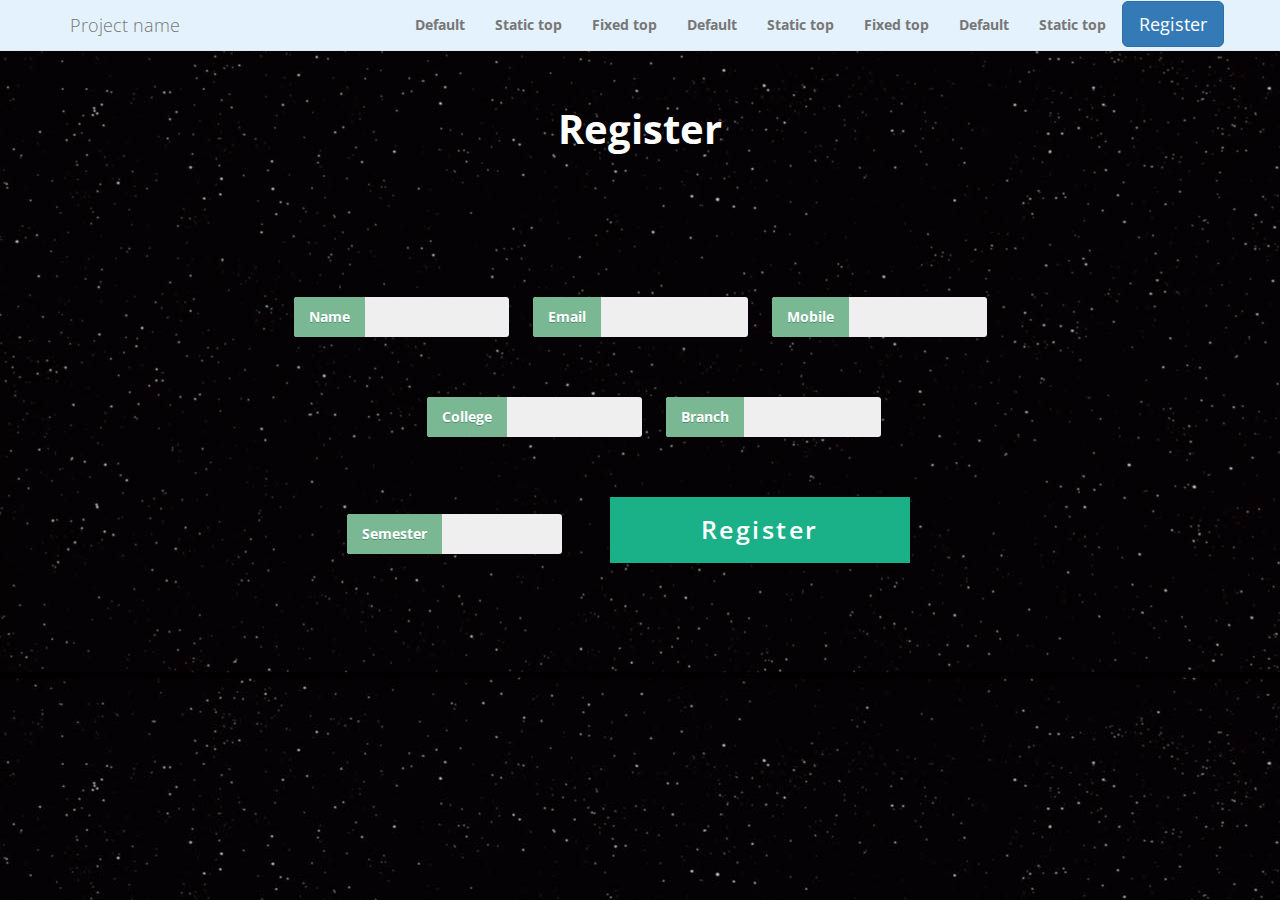
==== register.html @ b0cb7a31 "team and register page added" ====
<!DOCTYPE html>
<html >
<head>
  <meta charset="UTF-8">
  <title>Register</title>

<link rel="stylesheet" href="https://maxcdn.bootstrapcdn.com/bootstrap/3.3.7/css/bootstrap.min.css">
<script src="https://ajax.googleapis.com/ajax/libs/jquery/3.1.1/jquery.min.js"></script>
<script src="https://maxcdn.bootstrapcdn.com/bootstrap/3.3.7/js/bootstrap.min.js"></script>  
<style>
@import url(http://fonts.googleapis.com/css?family=Open+Sans:400,700,600,300,800);
* {
  box-sizing: border-box;
}

html,
body {
  overflow-x: hidden;
  font-family: "Open Sans", sans-serif;
  font-weight: 300;
  color: #fff;
  background-image: url("images/bg.jpg");
}

.heading
{
  font-size: 40px;
  font-weight: bold;
}
.error
{
  color: red;
  display: none;
}
.row {
  max-width: 800px;
  margin: 0 auto;
  padding: 60px 30px;
  position: relative;
  z-index: 1;
  text-align: center;
}
.row:before {
  position: absolute;
  content: "";
  display: block;
  top: 0;
  left: -5000px;
  height: 100%;
  width: 15000px;
  z-index: -1;
  background: inherit;
}
.row:first-child {
  padding: 40px 30px;
}
.row span {
  position: relative;
  display: inline-block;
  margin: 30px 10px;
}



.swing {
  display: inline-block;
  width: 215px;
  padding: 10px 0 10px 15px;
  font-family: "Open Sans", sans;
  font-weight: 400;
  color: #377D6A;
  background: #efefef;
  border: 0;
  border-radius: 3px;
  outline: 0;
  text-indent: 70px;
  transition: all .3s ease-in-out;
}
.swing::-webkit-input-placeholder {
  color: #efefef;
  text-indent: 0;
  font-weight: 300;
}
.swing + label {
  display: inline-block;
  position: absolute;
  top: 0;
  left: 0;
  padding: 10px 15px;
  text-shadow: 0 1px 0 rgba(19, 74, 70, 0.4);
  background: #7AB893;
  border-top-left-radius: 3px;
  border-bottom-left-radius: 3px;
  transform-origin: 2px 2px;
  transform: rotate(0);
  animation: swing-back .4s 1 ease-in-out;
}

@keyframes swing {
  0% {
    transform: rotate(0);
  }
  20% {
    transform: rotate(116deg);
  }
  40% {
    transform: rotate(60deg);
  }
  60% {
    transform: rotate(98deg);
  }
  80% {
    transform: rotate(76deg);
  }
  100% {
    transform: rotate(82deg);
  }
}
@keyframes swing-back {
  0% {
    transform: rotate(82deg);
  }
  100% {
    transform: rotate(0);
  }
}
.swing:focus,
.swing:active {
  color: #377D6A;
  text-indent: 0;
  background: #fff;
  border-top-left-radius: 0;
  border-bottom-left-radius: 0;
}
.swing:focus::-webkit-input-placeholder,
.swing:active::-webkit-input-placeholder {
  color: #aaa;
}
.swing:focus + label,
.swing:active + label {
  animation: swing 1.4s 1 ease-in-out;
  transform: rotate(82deg);
}

.button {
  border: 0;
  outline: none;
  border-radius: 0;
  padding: 15px 0;
  font-size: 25px;
  font-weight: 600;
  text-transform: ;
  letter-spacing: .1em;
  background: #1ab188;
  color: #ffffff;
  -webkit-transition: all 0.5s ease;
  transition: all 0.5s ease;
  -webkit-appearance: none;
}
.button:hover, .button:focus {
  background: #179b77;
}
.button-block {
  display: block;
  width: 300px;
}
.btn
{
  margin: 1px;
}
li
{
  font-weight: bold;
}
li:hover
{
background-color: #179b77;
}
</style>
<script>


</script>  
</head>

<body>
<nav class="navbar navbar-default navbar-fixed-top" style="background-color: #e3f2fd;">
      <div class="container">
        <div class="navbar-header">
          <button type="button" class="navbar-toggle collapsed" data-toggle="collapse" data-target="#navbar" aria-expanded="false" aria-controls="navbar">
            <span class="sr-only">Toggle navigation</span>
            <span class="icon-bar"></span>
            <span class="icon-bar"></span>
            <span class="icon-bar"></span>
          </button>
          <a class="navbar-brand" href="#">Project name</a>
        </div>
        <div id="navbar" class="navbar-collapse collapse">
          <ul class="nav navbar-nav navbar-right">
            <li><a href="../navbar/">Default</a></li>
            <li><a href="../navbar-static-top/">Static top</a></li>
            <li><a href="./">Fixed top</a></li>
            <li><a href="../navbar/">Default</a></li>
            <li><a href="../navbar-static-top/">Static top</a></li>
            <li><a href="./">Fixed top</a></li>
            <li><a href="../navbar/">Default</a></li>
            <li><a href="../navbar-static-top/">Static top</a></li>
            <button class="btn btn-lg btn-primary">Register</button>
          </ul>
        </div><!--/.nav-collapse -->
      </div>
    </nav>    

          <div class="row">
          <br>
          <br>
  <p class="heading">Register</p>
  <p class="error">hi error</p>
</div>
<form>
<div class="row">
  <span>
    <input class="swing" id="Name" type="text" placeholder="Enter your name" /><label for="Name">Name</label>
  </span>
  <span>
    <input class="swing" id="Email" type="text" placeholder="Enter your email address" /><label for="Email">Email</label>
  </span>
  <span>
    <input class="swing" id="Mobile" type="text" placeholder="Mobile Number" /><label for="Mobile">Mobile</label>
  </span>
  &nbsp;&nbsp;&nbsp;&nbsp;&nbsp;&nbsp;
  <span>
    <input class="swing" id="College" type="text" placeholder="Name of College" /><label for="College">College</label>
  </span>
  <span>
    <input class="swing" id="Branch" type="text" placeholder="Branch Name" /><label for="Branch">Branch</label>
  </span>
  <span>
    <input class="swing" id="Semester" type="text" placeholder="Semester(1/2/3/4/5/6/7/8)" /><label for="Semester">Semester</label>
  </span>
  <span>
  </span>
  <span>
  <button class="button button-block">Register</button>
  </span>
  <span>
  </span>
</div>
</form>          

</body>
</html>
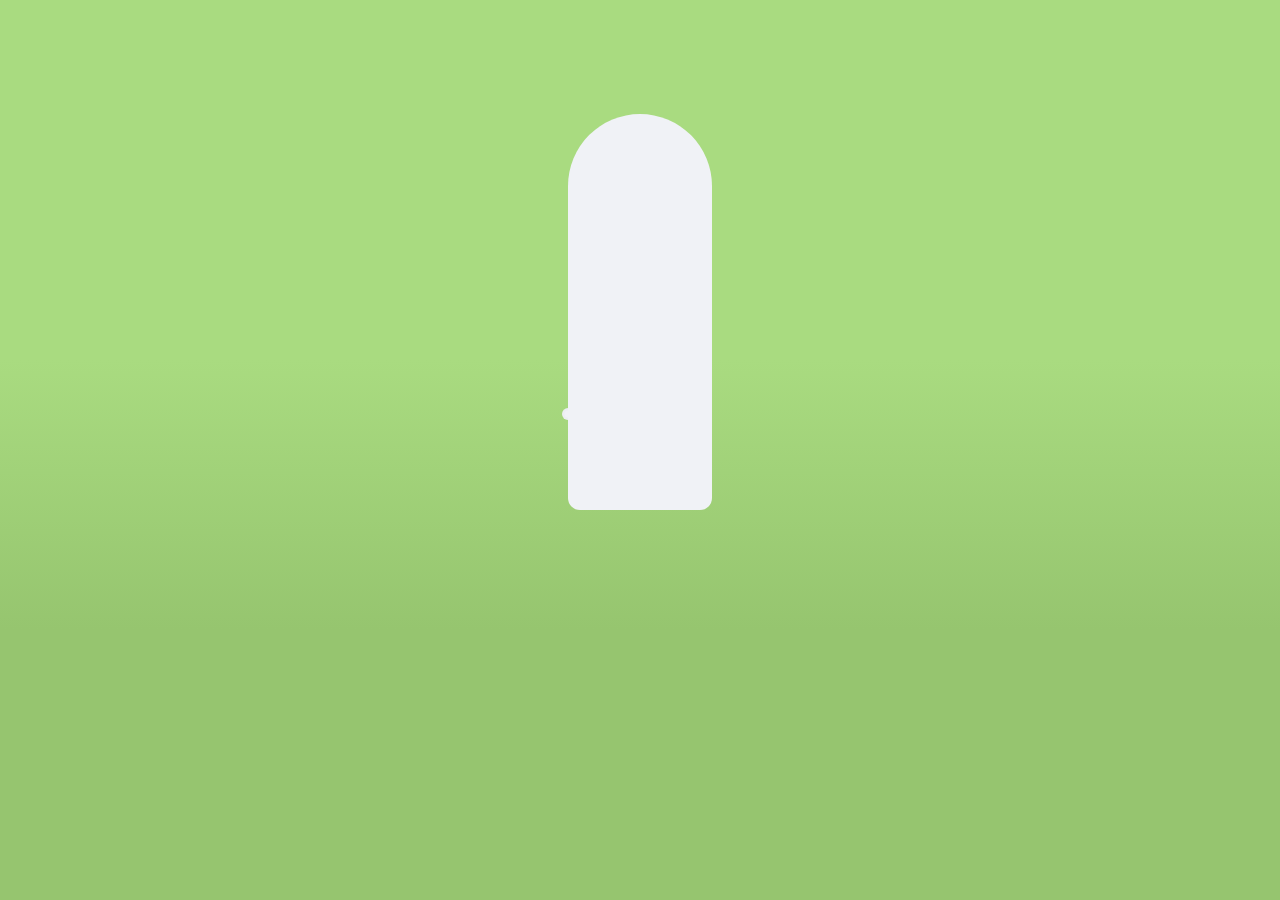
==== commit ba9412b5: "Final Website" ====
--- a/register.html
+++ b/register.html
@@ -2,8 +2,19 @@
 <html >
 <head>
   <meta charset="UTF-8">
+  <meta name="viewport" content="width=device-width, initial-scale=1, maximum-scale=1">
+  <meta name="keywords" content="MechTechMeet, UEC, Ujjain, UECU, Robotics, technical fest, battlefield, robowars, soccer, software, business plan, rubik, cube, tech, college fest,
+  lectures, technology, competitions, events, workshops, exhibitions, science, fest, robotics, delhi, robotics, techfest, college festival, Engineer, mahakal, technovation, Society, cultural, pro night, dj night, dj, march, 3, 4" />
+  <meta name="description" content="MechTechMeet is the annual Technical festival of Ujjain Engineering College Ujjain to be held from '3rd-4th March 2017'. It is a place where innovation origins. We provide a platform for technically sound people" />
+    <meta property="og:title" content="MechTechMeet 8" />
+  <meta property="og:type" content="website" />
+  <meta property="og:url" content="https://mechtechmeet.org/" />
+  <meta property="og:site_name" content="MechTechMeet 8" />
+  <meta property="og:description" content="MechTechMeet is the annual Technical festival of Ujjain Engineering College Ujjain to be held from '3rd-4th March 2017'" />
+  <meta property=og:image content=http://mechtechmeet.org/images/mtm.jpg>
+
   <title>Register</title>
-
+<link rel="icon" href="favicon.ico">
 <link rel="stylesheet" href="https://maxcdn.bootstrapcdn.com/bootstrap/3.3.7/css/bootstrap.min.css">
 <script src="https://ajax.googleapis.com/ajax/libs/jquery/3.1.1/jquery.min.js"></script>
 <script src="https://maxcdn.bootstrapcdn.com/bootstrap/3.3.7/js/bootstrap.min.js"></script>  
@@ -22,6 +33,319 @@
   background-image: url("images/bg.jpg");
 }
 
+
+#letter {
+    font-size: 120px;
+    font-family: Helvetica;
+    font-weight: Bold;
+    color: rgba(18,22,26,0.7);
+    width: 120px;
+    height: 120px;
+    text-align: center;
+    vertical-align: middle;
+    line-height: 120px;
+    position: fixed;
+    top: 50%;
+    left: 50%;
+    margin-top: -60px;
+    margin-left: -60px;
+    z-index: 100;
+}
+
+#description {
+    position: fixed;
+    bottom: 10px;
+    width: 100%;
+    z-index: 100;
+    font-family: Helvetica;
+    font-weight: 200;
+    color: rgba(18,22,26,0.7);
+    text-align: center;
+    font-size: 11px;
+    letter-spacing: 1px;
+}
+
+#animation {
+    -webkit-transform-style: preserve-3d;
+    -moz-transform-style: preserve-3d;
+    -ms-transform-style: preserve-3d;
+    -o-transform-style: preserve-3d;
+    transform-style: preserve-3d;
+    width: 100%;
+    height: 100%;
+    -webkit-transform: scale(1.2);
+}
+
+.body {
+    position: absolute;
+    animation: body 3s ease-in-out 0s infinite alternate none;
+  -webkit-animation: body 3s ease-in-out 0s infinite alternate none;
+    top: 50%;
+    left: 50%;
+    width: 120px;
+    margin-left: -60px;
+    margin-top: -30px;
+}
+
+.body:before , .body:after {
+    content: "";
+    position: absolute;
+    width: 100%;
+    z-index: 50;
+}
+
+.body:before , .body:after , .body .hinge {
+    background-color: rgba(240,242,246,1);
+}
+
+.body:before {
+    height: 250px;
+    margin-top: -250px;
+    border-top-right-radius: 60px;
+    border-top-left-radius: 60px;
+    -webkit-transform-origin: bottom left;
+    -moz-transform-origin: bottom left;
+    -ms-transform-origin: bottom left;
+    -o-transform-origin: bottom left;
+    transform-origin: bottom left;
+    animation: lid 6s ease-in-out 0s infinite normal none;
+  -webkit-animation: lid 6s ease-in-out 0s infinite normal none;
+}
+
+.body:after {
+    height: 80px;
+    border-bottom-right-radius: 10px;
+    border-bottom-left-radius: 10px;
+    -webkit-transform-origin: top left;
+    -moz-transform-origin: top left;
+    -ms-transform-origin: top left;
+    -o-transform-origin: top left;
+    transform-origin: top left;
+}
+
+.body .hinge {
+    position: absolute;
+    left: 0;
+    top: 0;
+    z-index: -1;
+    width: 10px;
+    height: 10px;
+    border-radius: 10px;
+    margin-top: -5px;
+    margin-left: -5px;
+    box-shadow: 0 0 0 2px rgba(28,30,36,0.02) inset;
+}
+
+.light , .light:before , .light:after {
+    content: "";
+    position: absolute;
+    border-bottom-right-radius: 60px;
+    border-bottom-left-radius: 60px;
+    -webkit-transform-origin: center bottom;
+    -moz-transform-origin: center bottom;
+    -ms-transform-origin: center bottom;
+    -o-transform-origin: center bottom;
+    transform-origin: center bottom;
+}
+
+.lighter {
+    animation: lighter 3s ease-in-out 0s infinite alternate none;
+  -webkit-animation: lighter 3s ease-in-out 0s infinite alternate none;
+    position: absolute;
+    left: 50%;
+    margin-left: -15px;
+    margin-top: -70px;
+    width: 30px;
+    height: 45px;
+    z-index: -1;
+    -webkit-transform-origin: center bottom;
+    -moz-transform-origin: center bottom;
+    -ms-transform-origin: center bottom;
+    -o-transform-origin: center bottom;
+    transform-origin: center bottom;
+}
+
+.light {
+    opacity: 1;
+    border-bottom: 45px solid rgba(255,255,120,0.8);
+    border-right: 15px solid transparent;
+    border-left: 15px solid transparent;
+    animation: flicker 0.65s ease-in-out 0s infinite alternate none;
+  -webkit-animation: flicker 0.65s ease-in-out 0s infinite alternate none;
+}
+
+.light:before {
+    border-bottom: 15px solid rgba(155,175,255,0.5);
+    border-right: 10px solid transparent;
+    border-left: 10px solid transparent;
+    bottom: -45px;
+    left: -10px;
+    z-index: 5;
+    animation: flicker 0.35s ease-in-out -0.3s infinite alternate none;
+  -webkit-animation: flicker 0.35s ease-in-out -0.3s infinite alternate none;
+}
+
+.light:after {
+    border-bottom: 30px solid rgba(255,175,155,0.5);
+    border-right: 13px solid transparent;
+    border-left: 13px solid transparent;
+    animation: flicker 0.50s ease-in-out -0.1s infinite alternate none;
+  -webkit-animation: flicker 0.50s ease-in-out -0.1s infinite alternate none;
+    bottom: -45px;
+    left: -13px;
+    z-index: 15;
+}
+
+.tip {
+    position: absolute;
+    width: 100px;
+    border-bottom: 10px solid rgba(230,232,236,1);
+    border-right: 10px solid transparent;
+    border-left: 10px solid transparent;
+    margin-top: -10px;
+    z-index: 5;
+}
+
+.tip:before , .tip:after {
+    position: absolute;
+    content: "";
+}
+
+.tip:before {
+    width: 40px;
+    height: 20px;
+    border-top-right-radius: 5px;
+    border-top-left-radius: 5px;
+    background-color: rgba(240,242,246,1);
+    margin-top: -20px;
+    margin-left: -20px;
+    left: 50%;
+}
+
+.tip:after {
+    margin-top: -3px;
+    margin-left: -3px;
+    top: -14px;
+    left: 50%;
+    width: 6px;
+    height: 6px;
+    border-radius: 6px;
+    background-color: rgba(240,255,245,1);
+    box-shadow: -12px 6px rgba(240,255,245,1),
+                12px 6px rgba(240,255,245,1),
+                0px 9px rgba(240,255,245,1);
+}
+
+.spinner {
+    width: 30px;
+    height: 30px;
+    border-left: 20px solid rgba(230,232,236,1);
+    border-bottom: 0px solid transparent;
+    border-top: 20px solid transparent;
+    position: absolute;
+    top: -25px;
+    left: 50%;
+    margin-left: 20px;
+}
+
+.spinner:before {
+    background-color: rgba(240,242,246,1);
+    box-shadow: 0 0 0 2px rgba(220,222,226,1) inset;
+    width: 30px;
+    height: 30px;
+    margin-top: -15px;
+    margin-left: -20px;
+    top: -10px;
+    left: -5px;
+    position: absolute;
+    content: "";
+    border-radius: 20px;
+    z-index: -1;
+}
+
+.spinner:after {
+    z-index: 10;
+    width: 10px;
+    height: 10px;
+    background-color: rgba(220,222,226,1);
+    content: "";
+    position: absolute;
+    border-radius: 20px;
+    margin-top: -15px;
+    margin-left: -15px;
+}
+
+@keyframes lid {
+  100% { -webkit-transform: rotate( 0deg ) scale( 1 , 0.25 ); -moz-transform: rotate( 0deg ) scale( 1 , 0.25 ); -ms-transform: rotate( 0deg ) scale( 1 , 0.25 ); -o-transform: rotate( 0deg ) scale( 1 , 0.25 ); transform: rotate( 0deg ) scale( 1 , 0.25 );} 
+  90% { -webkit-transform: rotate( 0deg ) scale( 1 , 0.25 ); -moz-transform: rotate( 0deg ) scale( 1 , 0.25 ); -ms-transform: rotate( 0deg ) scale( 1 , 0.25 ); -o-transform: rotate( 0deg ) scale( 1 , 0.25 ); transform: rotate( 0deg ) scale( 1 , 0.25 );} 
+  87% { -webkit-transform: rotate( -90deg ) scale( 1 , 0.25 ); -moz-transform: rotate( -90deg ) scale( 1 , 0.25 ); -ms-transform: rotate( -90deg ) scale( 1 , 0.25 ); -o-transform: rotate( -90deg ) scale( 1 , 0.25 ); transform: rotate( -90deg ) scale( 1 , 0.25 );} 
+  13% { -webkit-transform: rotate( -90deg ) scale( 1 , 0.25 ); -moz-transform: rotate( -90deg ) scale( 1 , 0.25 ); -ms-transform: rotate( -90deg ) scale( 1 , 0.25 ); -o-transform: rotate( -90deg ) scale( 1 , 0.25 ); transform: rotate( -90deg ) scale( 1 , 0.25 );} 
+  10% { -webkit-transform: rotate( 0deg ) scale( 1 , 0.25 ); -moz-transform: rotate( 0deg ) scale( 1 , 0.25 ); -ms-transform: rotate( 0deg ) scale( 1 , 0.25 ); -o-transform: rotate( 0deg ) scale( 1 , 0.25 ); transform: rotate( 0deg ) scale( 1 , 0.25 );} 
+  0% { -webkit-transform: rotate( 0deg ) scale( 1 , 0.25 ); -moz-transform: rotate( 0deg ) scale( 1 , 0.25 ); -ms-transform: rotate( 0deg ) scale( 1 , 0.25 ); -o-transform: rotate( 0deg ) scale( 1 , 0.25 ); transform: rotate( 0deg ) scale( 1 , 0.25 );} 
+}
+
+@-webkit-keyframes lid {
+  100% { -webkit-transform: rotate( 0deg ) scale( 1 , 0.25 ); -moz-transform: rotate( 0deg ) scale( 1 , 0.25 ); -ms-transform: rotate( 0deg ) scale( 1 , 0.25 ); -o-transform: rotate( 0deg ) scale( 1 , 0.25 ); transform: rotate( 0deg ) scale( 1 , 0.25 );} 
+  90% { -webkit-transform: rotate( 0deg ) scale( 1 , 0.25 ); -moz-transform: rotate( 0deg ) scale( 1 , 0.25 ); -ms-transform: rotate( 0deg ) scale( 1 , 0.25 ); -o-transform: rotate( 0deg ) scale( 1 , 0.25 ); transform: rotate( 0deg ) scale( 1 , 0.25 );} 
+  87% { -webkit-transform: rotate( -90deg ) scale( 1 , 0.25 ); -moz-transform: rotate( -90deg ) scale( 1 , 0.25 ); -ms-transform: rotate( -90deg ) scale( 1 , 0.25 ); -o-transform: rotate( -90deg ) scale( 1 , 0.25 ); transform: rotate( -90deg ) scale( 1 , 0.25 );} 
+  13% { -webkit-transform: rotate( -90deg ) scale( 1 , 0.25 ); -moz-transform: rotate( -90deg ) scale( 1 , 0.25 ); -ms-transform: rotate( -90deg ) scale( 1 , 0.25 ); -o-transform: rotate( -90deg ) scale( 1 , 0.25 ); transform: rotate( -90deg ) scale( 1 , 0.25 );} 
+  10% { -webkit-transform: rotate( 0deg ) scale( 1 , 0.25 ); -moz-transform: rotate( 0deg ) scale( 1 , 0.25 ); -ms-transform: rotate( 0deg ) scale( 1 , 0.25 ); -o-transform: rotate( 0deg ) scale( 1 , 0.25 ); transform: rotate( 0deg ) scale( 1 , 0.25 );} 
+  0% { -webkit-transform: rotate( 0deg ) scale( 1 , 0.25 ); -moz-transform: rotate( 0deg ) scale( 1 , 0.25 ); -ms-transform: rotate( 0deg ) scale( 1 , 0.25 ); -o-transform: rotate( 0deg ) scale( 1 , 0.25 ); transform: rotate( 0deg ) scale( 1 , 0.25 );} 
+}
+
+@keyframes body {
+  100% { -webkit-transform: rotate(0deg); -moz-transform: rotate(0deg); -ms-transform: rotate(0deg); -o-transform: rotate(0deg); transform: rotate(0deg);} 
+  25% { -webkit-transform: rotate(0deg); -moz-transform: rotate(0deg); -ms-transform: rotate(0deg); -o-transform: rotate(0deg); transform: rotate(0deg);} 
+  12% { -webkit-transform: rotate(0deg); -moz-transform: rotate(0deg); -ms-transform: rotate(0deg); -o-transform: rotate(0deg); transform: rotate(0deg);} 
+  17% { -webkit-transform: rotate(20deg) translate( 20px , 35px ); -moz-transform: rotate(20deg) translate( 20px , 35px ); -ms-transform: rotate(20deg) translate( 20px , 35px ); -o-transform: rotate(20deg) translate( 20px , 35px ); transform: rotate(20deg) translate( 20px , 35px );} 
+  20% { -webkit-transform: rotate(-30deg) translate( -15px , -35px ); -moz-transform: rotate(-30deg) translate( -15px , -35px ); -ms-transform: rotate(-30deg) translate( -15px , -35px ); -o-transform: rotate(-30deg) translate( -15px , -35px ); transform: rotate(-30deg) translate( -15px , -35px );} 
+  0% { -webkit-transform: rotate(0deg); -moz-transform: rotate(0deg); -ms-transform: rotate(0deg); -o-transform: rotate(0deg); transform: rotate(0deg);} 
+}
+
+@-webkit-keyframes body {
+  100% { -webkit-transform: rotate(0deg); -moz-transform: rotate(0deg); -ms-transform: rotate(0deg); -o-transform: rotate(0deg); transform: rotate(0deg);} 
+  25% { -webkit-transform: rotate(0deg); -moz-transform: rotate(0deg); -ms-transform: rotate(0deg); -o-transform: rotate(0deg); transform: rotate(0deg);} 
+  12% { -webkit-transform: rotate(0deg); -moz-transform: rotate(0deg); -ms-transform: rotate(0deg); -o-transform: rotate(0deg); transform: rotate(0deg);} 
+  17% { -webkit-transform: rotate(20deg) translate( 20px , 35px ); -moz-transform: rotate(20deg) translate( 20px , 35px ); -ms-transform: rotate(20deg) translate( 20px , 35px ); -o-transform: rotate(20deg) translate( 20px , 35px ); transform: rotate(20deg) translate( 20px , 35px );} 
+  20% { -webkit-transform: rotate(-30deg) translate( -15px , -35px ); -moz-transform: rotate(-30deg) translate( -15px , -35px ); -ms-transform: rotate(-30deg) translate( -15px , -35px ); -o-transform: rotate(-30deg) translate( -15px , -35px ); transform: rotate(-30deg) translate( -15px , -35px );} 
+  0% { -webkit-transform: rotate(0deg); -moz-transform: rotate(0deg); -ms-transform: rotate(0deg); -o-transform: rotate(0deg); transform: rotate(0deg);} 
+}
+
+@keyframes flicker {
+  100% { -webkit-transform: rotate( 1deg ) skew( -2deg ) scale( 1 , 1 ); -moz-transform: rotate( 1deg ) skew( -2deg ) scale( 1 , 1 ); -ms-transform: rotate( 1deg ) skew( -2deg ) scale( 1 , 1 ); -o-transform: rotate( 1deg ) skew( -2deg ) scale( 1 , 1 ); transform: rotate( 1deg ) skew( -2deg ) scale( 1 , 1 );} 
+  84% { -webkit-transform: rotate( 2deg ) skew( -2deg ) scale( 0.8 ); -moz-transform: rotate( 2deg ) skew( -2deg ) scale( 0.8 ); -ms-transform: rotate( 2deg ) skew( -2deg ) scale( 0.8 ); -o-transform: rotate( 2deg ) skew( -2deg ) scale( 0.8 ); transform: rotate( 2deg ) skew( -2deg ) scale( 0.8 );} 
+  58% { -webkit-transform: rotate( 6deg ) skew( -3deg ) scale( 0.9 ); -moz-transform: rotate( 6deg ) skew( -3deg ) scale( 0.9 ); -ms-transform: rotate( 6deg ) skew( -3deg ) scale( 0.9 ); -o-transform: rotate( 6deg ) skew( -3deg ) scale( 0.9 ); transform: rotate( 6deg ) skew( -3deg ) scale( 0.9 );} 
+  36% { -webkit-transform: rotate( -4deg ) skew( 3deg ) scale( 1 ); -moz-transform: rotate( -4deg ) skew( 3deg ) scale( 1 ); -ms-transform: rotate( -4deg ) skew( 3deg ) scale( 1 ); -o-transform: rotate( -4deg ) skew( 3deg ) scale( 1 ); transform: rotate( -4deg ) skew( 3deg ) scale( 1 );} 
+  21% { -webkit-transform: rotate( 2deg ) skew( -3deg ) scale( 0.9 ); -moz-transform: rotate( 2deg ) skew( -3deg ) scale( 0.9 ); -ms-transform: rotate( 2deg ) skew( -3deg ) scale( 0.9 ); -o-transform: rotate( 2deg ) skew( -3deg ) scale( 0.9 ); transform: rotate( 2deg ) skew( -3deg ) scale( 0.9 );} 
+  0% { -webkit-transform: rotate( 0deg ) skew( 2deg ) scale( 1 , 1 ); -moz-transform: rotate( 0deg ) skew( 2deg ) scale( 1 , 1 ); -ms-transform: rotate( 0deg ) skew( 2deg ) scale( 1 , 1 ); -o-transform: rotate( 0deg ) skew( 2deg ) scale( 1 , 1 ); transform: rotate( 0deg ) skew( 2deg ) scale( 1 , 1 );} 
+}
+
+@-webkit-keyframes flicker {
+  100% { -webkit-transform: rotate( 1deg ) skew( -2deg ) scale( 1 , 1 ); -moz-transform: rotate( 1deg ) skew( -2deg ) scale( 1 , 1 ); -ms-transform: rotate( 1deg ) skew( -2deg ) scale( 1 , 1 ); -o-transform: rotate( 1deg ) skew( -2deg ) scale( 1 , 1 ); transform: rotate( 1deg ) skew( -2deg ) scale( 1 , 1 );} 
+  84% { -webkit-transform: rotate( 2deg ) skew( -2deg ) scale( 0.8 ); -moz-transform: rotate( 2deg ) skew( -2deg ) scale( 0.8 ); -ms-transform: rotate( 2deg ) skew( -2deg ) scale( 0.8 ); -o-transform: rotate( 2deg ) skew( -2deg ) scale( 0.8 ); transform: rotate( 2deg ) skew( -2deg ) scale( 0.8 );} 
+  58% { -webkit-transform: rotate( 6deg ) skew( -3deg ) scale( 0.9 ); -moz-transform: rotate( 6deg ) skew( -3deg ) scale( 0.9 ); -ms-transform: rotate( 6deg ) skew( -3deg ) scale( 0.9 ); -o-transform: rotate( 6deg ) skew( -3deg ) scale( 0.9 ); transform: rotate( 6deg ) skew( -3deg ) scale( 0.9 );} 
+  36% { -webkit-transform: rotate( -4deg ) skew( 3deg ) scale( 1 ); -moz-transform: rotate( -4deg ) skew( 3deg ) scale( 1 ); -ms-transform: rotate( -4deg ) skew( 3deg ) scale( 1 ); -o-transform: rotate( -4deg ) skew( 3deg ) scale( 1 ); transform: rotate( -4deg ) skew( 3deg ) scale( 1 );} 
+  21% { -webkit-transform: rotate( 2deg ) skew( -3deg ) scale( 0.9 ); -moz-transform: rotate( 2deg ) skew( -3deg ) scale( 0.9 ); -ms-transform: rotate( 2deg ) skew( -3deg ) scale( 0.9 ); -o-transform: rotate( 2deg ) skew( -3deg ) scale( 0.9 ); transform: rotate( 2deg ) skew( -3deg ) scale( 0.9 );} 
+  0% { -webkit-transform: rotate( 0deg ) skew( 2deg ) scale( 1 , 1 ); -moz-transform: rotate( 0deg ) skew( 2deg ) scale( 1 , 1 ); -ms-transform: rotate( 0deg ) skew( 2deg ) scale( 1 , 1 ); -o-transform: rotate( 0deg ) skew( 2deg ) scale( 1 , 1 ); transform: rotate( 0deg ) skew( 2deg ) scale( 1 , 1 );} 
+}
+
+@keyframes lighter {
+  100% { -webkit-transform: scale( 1 ) rotate( 0deg ); -moz-transform: scale( 1 ) rotate( 0deg ); -ms-transform: scale( 1 ) rotate( 0deg ); -o-transform: scale( 1 ) rotate( 0deg ); transform: scale( 1 ) rotate( 0deg );} 
+  27% { -webkit-transform: scale( 1 ) rotate( 0deg ); -moz-transform: scale( 1 ) rotate( 0deg ); -ms-transform: scale( 1 ) rotate( 0deg ); -o-transform: scale( 1 ) rotate( 0deg ); transform: scale( 1 ) rotate( 0deg );} 
+  25% { -webkit-transform: scale( 0.7 ) rotate( 30deg ); -moz-transform: scale( 0.7 ) rotate( 30deg ); -ms-transform: scale( 0.7 ) rotate( 30deg ); -o-transform: scale( 0.7 ) rotate( 30deg ); transform: scale( 0.7 ) rotate( 30deg );} 
+  22% { opacity: 1; -webkit-transform: scale( 1.3 ) rotate( -20deg ); -moz-transform: scale( 1.3 ) rotate( -20deg ); -ms-transform: scale( 1.3 ) rotate( -20deg ); -o-transform: scale( 1.3 ) rotate( -20deg ); transform: scale( 1.3 ) rotate( -20deg );} 
+  17% { opacity: 0; -webkit-transform: scale( 0 ) rotate( 0 ); -moz-transform: scale( 0 ) rotate( 0 ); -ms-transform: scale( 0 ) rotate( 0 ); -o-transform: scale( 0 ) rotate( 0 ); transform: scale( 0 ) rotate( 0 );} 
+  0% { opacity: 0; -webkit-transform: scale( 0 ) rotate( 0 ); -moz-transform: scale( 0 ) rotate( 0 ); -ms-transform: scale( 0 ) rotate( 0 ); -o-transform: scale( 0 ) rotate( 0 ); transform: scale( 0 ) rotate( 0 );} 
+}
+
+@-webkit-keyframes lighter {
+  100% { -webkit-transform: scale( 1 ) rotate( 0deg ); -moz-transform: scale( 1 ) rotate( 0deg ); -ms-transform: scale( 1 ) rotate( 0deg ); -o-transform: scale( 1 ) rotate( 0deg ); transform: scale( 1 ) rotate( 0deg );} 
+  27% { -webkit-transform: scale( 1 ) rotate( 0deg ); -moz-transform: scale( 1 ) rotate( 0deg ); -ms-transform: scale( 1 ) rotate( 0deg ); -o-transform: scale( 1 ) rotate( 0deg ); transform: scale( 1 ) rotate( 0deg );} 
+  25% { -webkit-transform: scale( 0.7 ) rotate( 30deg ); -moz-transform: scale( 0.7 ) rotate( 30deg ); -ms-transform: scale( 0.7 ) rotate( 30deg ); -o-transform: scale( 0.7 ) rotate( 30deg ); transform: scale( 0.7 ) rotate( 30deg );} 
+  22% { opacity: 1; -webkit-transform: scale( 1.3 ) rotate( -20deg ); -moz-transform: scale( 1.3 ) rotate( -20deg ); -ms-transform: scale( 1.3 ) rotate( -20deg ); -o-transform: scale( 1.3 ) rotate( -20deg ); transform: scale( 1.3 ) rotate( -20deg );} 
+  17% { opacity: 0; -webkit-transform: scale( 0 ) rotate( 0 ); -moz-transform: scale( 0 ) rotate( 0 ); -ms-transform: scale( 0 ) rotate( 0 ); -o-transform: scale( 0 ) rotate( 0 ); transform: scale( 0 ) rotate( 0 );} 
+  0% { opacity: 0; -webkit-transform: scale( 0 ) rotate( 0 ); -moz-transform: scale( 0 ) rotate( 0 ); -ms-transform: scale( 0 ) rotate( 0 ); -o-transform: scale( 0 ) rotate( 0 ); transform: scale( 0 ) rotate( 0 );} 
+}
 .heading
 {
   font-size: 40px;
@@ -29,8 +353,11 @@
 }
 .error
 {
+  width: 100%;
+  height: 40px;
   color: red;
-  display: none;
+  font-weight: bold;
+  text-align: center;
 }
 .row {
   max-width: 800px;
@@ -60,7 +387,11 @@
   margin: 30px 10px;
 }
 
-
+@media (max-width: 767px) {
+    .navbar {
+        background: #000 !important; /*Add your own background*/
+    }
+}
 
 .swing {
   display: inline-block;
@@ -164,27 +495,199 @@
   display: block;
   width: 300px;
 }
-.btn
-{
-  margin: 1px;
-}
 li
 {
   font-weight: bold;
+  color: #ffffff;
+  
 }
 li:hover
 {
 background-color: #179b77;
 }
+.navbar {
+   background-color: transparent;
+   background: transparent;
+   border-color: transparent;
+}
+#preloader 
+{ 
+  position: fixed; 
+  left: 0; 
+  top: 0; 
+  z-index: 999; 
+  width: 100%; 
+  height: 100%; 
+  overflow: visible; 
+  background: #333 
+  no-repeat center center; 
+  background: #a9db80; /* Old browsers */
+background: -moz-linear-gradient(top, #a9db80 40%, #96c56f 70%); /* FF3.6-15 */
+background: -webkit-linear-gradient(top, #a9db80 40%,#96c56f 70%); /* Chrome10-25,Safari5.1-6 */
+background: linear-gradient(to bottom, #a9db80 40%,#96c56f 70%); /* W3C, IE10+, FF16+, Chrome26+, Opera12+, Safari7+ */
+filter: progid:DXImageTransform.Microsoft.gradient( startColorstr='#a9db80', endColorstr='#96c56f',GradientType=0 );
+
+}
+#content
+{
+  display:none;
+}
 </style>
 <script>
-
+function init()
+{
+  $('#preloader').delay(2000).fadeOut();
+    $('#content').show();
+
+}
+window.onload=init;
+$(document).ready(function(){    
+	$('input').focus(function(){
+    $('.error').css('color','red');
+		$('.error').text('');
+	});
+});
+function sendRequest()
+	{
+    var nameReg=/^[a-z ,.'-]+$/i;
+		var emailReg=/^(([^<>()\[\]\\.,;:\s@"]+(\.[^<>()\[\]\\.,;:\s@"]+)*)|(".+"))@((\[[0-9]{1,3}\.[0-9]{1,3}\.[0-9]{1,3}\.[0-9]{1,3}])|(([a-zA-Z\-0-9]+\.)+[a-zA-Z]{2,}))$/;
+		var mobileReg=/^\d{10}$/;
+		var semesterReg=/\b\d\b/;
+		var name=$('#Name').val();
+		var email=$('#Email').val();
+		var mobile=$('#Mobile').val();
+		var college=$('#College').val();
+		var branch=$('#Branch').val();
+		var semester=$('#Semester').val();
+		$('.error').text('');
+		if(name=="")
+		{
+			$('.error').text('Enter Name!');
+      $('html, body').animate({
+        'scrollTop':$('.error').position().top
+      });
+			return;
+		}
+		else if(!nameReg.test(name))
+		{
+			$('.error').text('Enter Valid Name!');
+      $('html, body').animate({
+        'scrollTop':$('.error').position().top
+      });
+			return;
+		}		
+		if(email=="")
+		{
+			$('.error').text('Enter Email Addres!');
+      $('html, body').animate({
+        'scrollTop':$('.error').position().top
+      });
+			return;
+		}
+		else if(!emailReg.test(email))
+		{
+			$('.error').text('Enter Valid Email Address!')
+      $('html, body').animate({
+        'scrollTop':$('.error').position().top
+      });
+			return;
+		}
+		if(mobile=="")
+		{
+			$('.error').text('Enter Mobile Number!')
+      $('html, body').animate({
+        'scrollTop':$('.error').position().top
+      });
+			return;
+		}
+		else if(!mobileReg.test(mobile))
+		{
+			$('.error').text('Enter Valid Mobile Number!')
+      $('html, body').animate({
+        'scrollTop':$('.error').position().top
+      });
+			return;
+		}
+		if(college=="")
+		{
+			$('.error').text('Enter College Name!')
+      $('html, body').animate({
+        'scrollTop':$('.error').position().top
+      });
+			return;
+		}
+		if(branch=="")
+		{
+			$('.error').text('Enter Complete Branch Name!')
+      $('html, body').animate({
+        'scrollTop':$('.error').position().top
+      });
+			return;
+		}
+		if(semester=="")
+		{
+			$('.error').text('Enter Your Semester!')
+      $('html, body').animate({
+        'scrollTop':$('.error').position().top
+      });
+			return;
+		}
+		else if(!semesterReg.test(semester))
+		{
+			$('.error').text('Enter Number Between 1 to 8!')
+      $('html, body').animate({
+        'scrollTop':$('.error').position().top
+      });
+			return;
+		}
+    $('.submit').attr('disabled','disabled');
+		var ax=new XMLHttpRequest();
+		ax.onreadystatechange=function(){
+			if(this.readyState==4 && this.status==200)
+			{
+        var data=this.responseText;
+        $('.error').css('color','green');
+        $('.error').text(data);
+        $('html, body').animate({
+        'scrollTop':$('.error').position().top
+      });
+        $('.submit').removeAttr('disabled');
+			}
+		};
+		ax.open("GET","addp.php?n="+name+"&e="+email+"&m="+mobile+"&c="+college+"&b="+branch+"&s="+semester,true);
+		ax.send();
+
+	}
 
 </script>  
+<script>
+  (function(i,s,o,g,r,a,m){i['GoogleAnalyticsObject']=r;i[r]=i[r]||function(){
+  (i[r].q=i[r].q||[]).push(arguments)},i[r].l=1*new Date();a=s.createElement(o),
+  m=s.getElementsByTagName(o)[0];a.async=1;a.src=g;m.parentNode.insertBefore(a,m)
+  })(window,document,'script','https://www.google-analytics.com/analytics.js','ga');
+
+  ga('create', 'UA-91080720-1', 'auto');
+  ga('send', 'pageview');
+
+</script>
 </head>
 
 <body>
-<nav class="navbar navbar-default navbar-fixed-top" style="background-color: #e3f2fd;">
+<div id="preloader">
+
+<div id="animation">
+    <div class="body">
+        <div class="hinge"></div>
+        <div class="lighter">
+            <div class="light"></div>
+        </div>
+        <div class="tip"></div>
+        <div class="spinner"></div>
+    </div>
+</div>
+</div>
+<div id="content">
+<nav class="navbar navbar-default navbar-inverse">
       <div class="container">
         <div class="navbar-header">
           <button type="button" class="navbar-toggle collapsed" data-toggle="collapse" data-target="#navbar" aria-expanded="false" aria-controls="navbar">
@@ -193,31 +696,38 @@
             <span class="icon-bar"></span>
             <span class="icon-bar"></span>
           </button>
-          <a class="navbar-brand" href="#">Project name</a>
+          <a class="navbar-brand" href="index.html"><img src="images/logo.png"></img></a>
         </div>
-        <div id="navbar" class="navbar-collapse collapse">
-          <ul class="nav navbar-nav navbar-right">
-            <li><a href="../navbar/">Default</a></li>
-            <li><a href="../navbar-static-top/">Static top</a></li>
-            <li><a href="./">Fixed top</a></li>
-            <li><a href="../navbar/">Default</a></li>
-            <li><a href="../navbar-static-top/">Static top</a></li>
-            <li><a href="./">Fixed top</a></li>
-            <li><a href="../navbar/">Default</a></li>
-            <li><a href="../navbar-static-top/">Static top</a></li>
-            <button class="btn btn-lg btn-primary">Register</button>
+        <div id="navbar" class="navbar-collapse collapse navbar-right">
+          <ul class="nav navbar-nav ">
+            <li><a style="font-size: 15px;" href="index.html">Home</a></li>
+            <li><a style="font-size: 15px;" href="about.html">About</a></li>
+            <li><a style="font-size: 15px;" href="events.html">Events</a></li>
+            <li><a style="font-size: 15px;" href="workshop.html">Workshop</a></li>
+            <li><a style="font-size: 15px;" href="technovator.html">Technovator</a></li>
+            <li><a style="font-size: 15px;" href="initiatives.html">Initiatives</a></li>
+            <li><a style="font-size: 15px;" href="sponsors.html">Sponsors</a></li>
+            <li><a style="font-size: 15px;" href="team.html" target="_blank">Team</a></li>
+            
           </ul>
+          <form class="navbar-form navbar-right" action="register.html">
+                    <button type="submit" class="btn btn-primary">Register</button>
+                </form>
         </div><!--/.nav-collapse -->
       </div>
     </nav>    
 
           <div class="row">
-          <br>
-          <br>
+          <div class="col-lg-4">
+          </div>
+          <div class="col-lg-4">
   <p class="heading">Register</p>
-  <p class="error">hi error</p>
+  <p class="error"></p>
+  </div>
+  <div class="col-lg-4">
+  </div>
 </div>
-<form>
+<form id="form">
 <div class="row">
   <span>
     <input class="swing" id="Name" type="text" placeholder="Enter your name" /><label for="Name">Name</label>
@@ -226,14 +736,13 @@
     <input class="swing" id="Email" type="text" placeholder="Enter your email address" /><label for="Email">Email</label>
   </span>
   <span>
-    <input class="swing" id="Mobile" type="text" placeholder="Mobile Number" /><label for="Mobile">Mobile</label>
-  </span>
-  &nbsp;&nbsp;&nbsp;&nbsp;&nbsp;&nbsp;
+    <input class="swing" id="Mobile" type="text" placeholder="10 Digit Mobile Number" /><label for="Mobile">Mobile</label>
+  </span>
   <span>
     <input class="swing" id="College" type="text" placeholder="Name of College" /><label for="College">College</label>
   </span>
   <span>
-    <input class="swing" id="Branch" type="text" placeholder="Branch Name" /><label for="Branch">Branch</label>
+    <input class="swing" id="Branch" type="text" placeholder="Enter Complete Branch Name" /><label for="Branch">Branch</label>
   </span>
   <span>
     <input class="swing" id="Semester" type="text" placeholder="Semester(1/2/3/4/5/6/7/8)" /><label for="Semester">Semester</label>
@@ -241,12 +750,13 @@
   <span>
   </span>
   <span>
-  <button class="button button-block">Register</button>
+  <button type="button" onclick="sendRequest()" class="button button-block submit">Register</button>
   </span>
   <span>
   </span>
 </div>
 </form>          
+</div>
 
 </body>
 </html>
